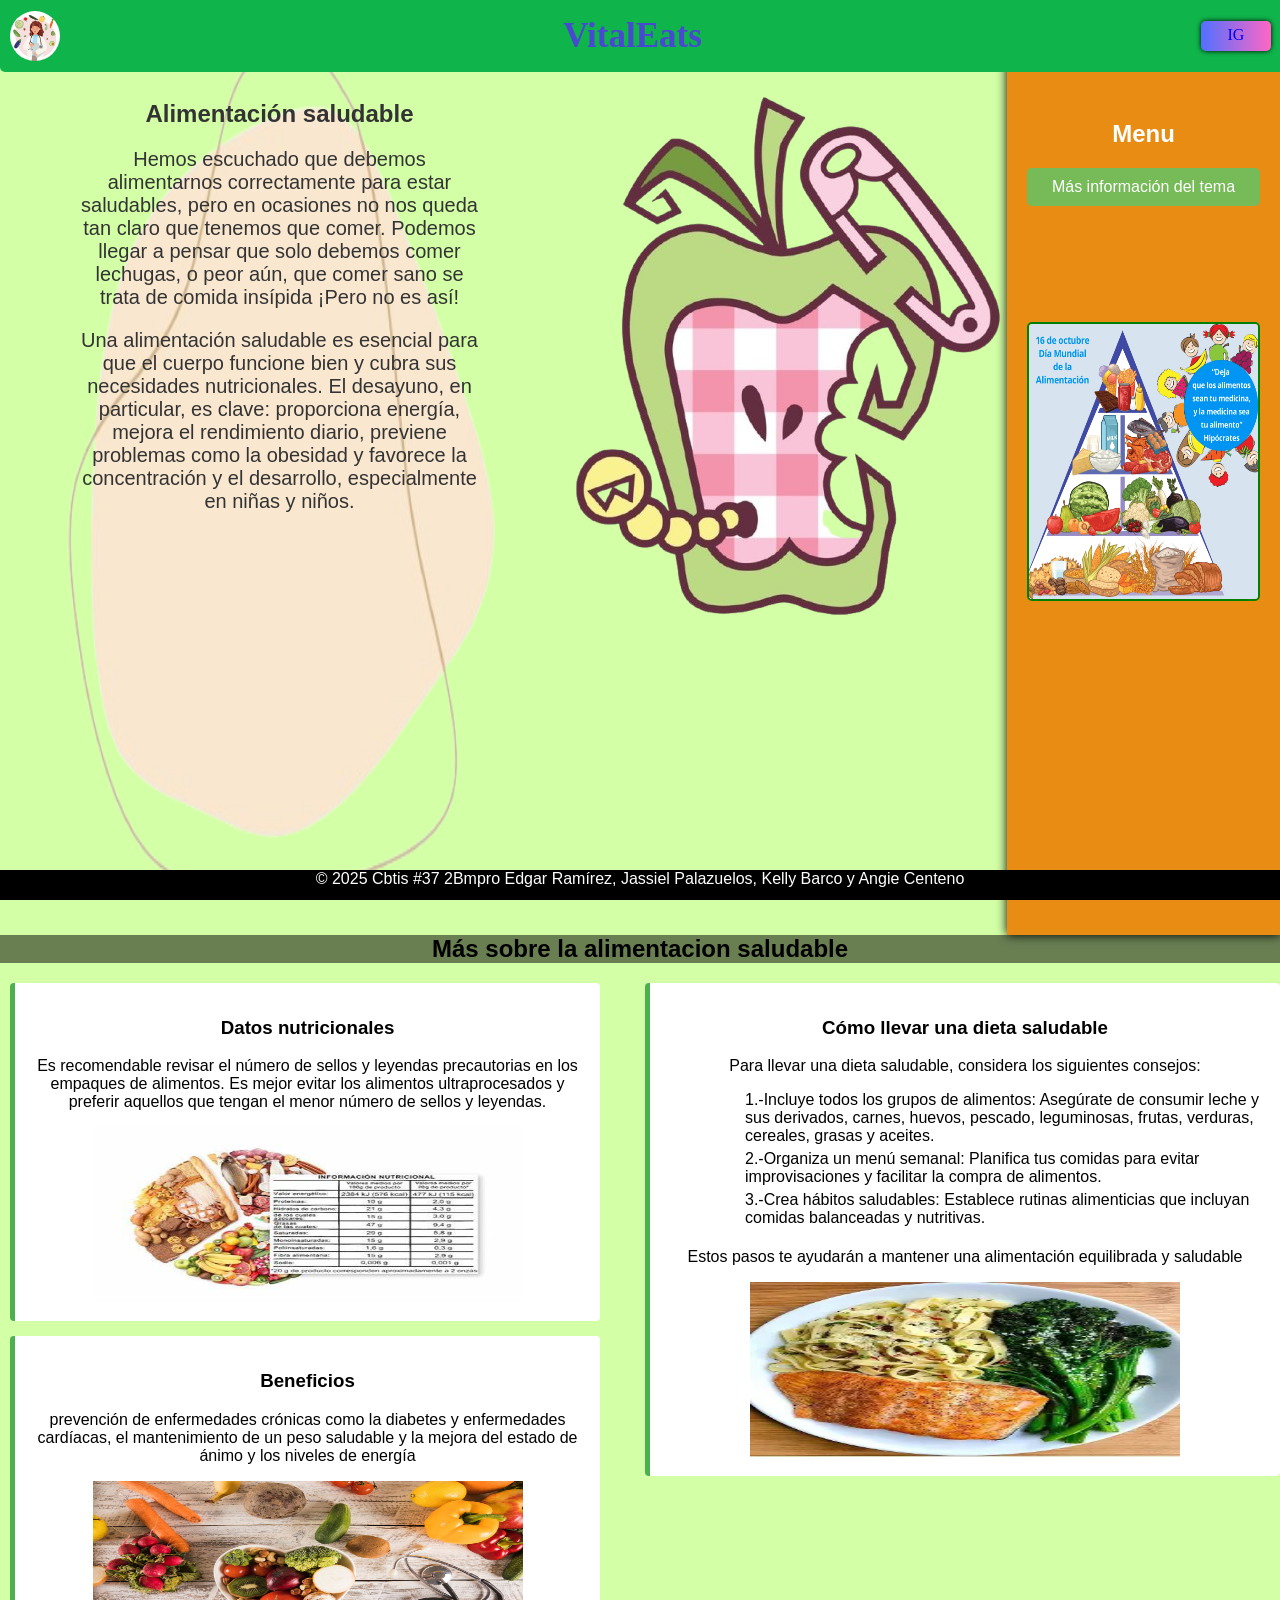
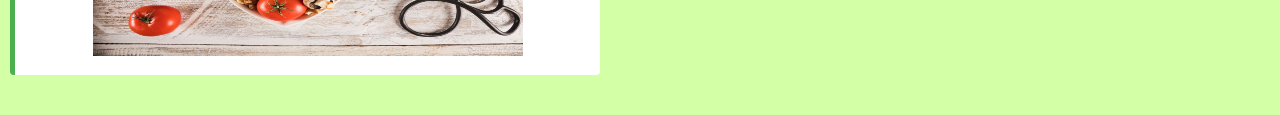
==== inicio.html @ 9ac5c804 "Update and rename index2.html to inicio.html" ====
<!DOCTYPE html>
<html lang="es">
    <head>
        <meta charset="UTF-8">
        <meta name="viewport" content="width=device-width, initial-scale=1.0">
        <title>VitalEats</title>
        <link rel="stylesheet" href="style2.css">
        <link rel="icon" href="iconwebremovebgpreview.png" type="image.jpg sizes="16x16">
    </head>
    <body>

        <header class="menu">
            <div class="logo">
                <img src="Icon.jpg">
            </div>
            <nav class="navegacion">
                <h2>VitalEats</h2>
            </nav>
            <div class="insta">
                <a href="https://www.instagram.com/mz_bodrio?igsh=MTN3NWNsdGsyYmhqbQ==">IG</a>
            </div>
        </header>
        <div class="content">
            <div class="seccion-destacada">
                <div class="contenido">
                    <h2>Alimentación saludable</h2>
                    <p>Hemos escuchado que debemos alimentarnos correctamente para estar saludables, pero en ocasiones no nos queda tan claro que tenemos que comer. Podemos llegar a pensar que solo debemos comer lechugas, o peor aún, que comer sano se trata de comida insípida ¡Pero no es así!</p>
                    <p>Una alimentación saludable es esencial para que el cuerpo funcione bien y cubra sus necesidades nutricionales. El desayuno, en particular, es clave: proporciona energía, mejora el rendimiento diario, previene problemas como la obesidad y favorece la concentración y el desarrollo, especialmente en niñas y niños.</p>
                </div>
            </div>
            <div class="imagenizquierda">
                <img src="manzanaremovebgpreview.png" alt="">
            </div>
            <aside class="menulateral">
                <h2>Menu</h2>
                    <ul class="menuplegable">
                        <li class="colorboton">Más información del tema
                            <ul>
                                <li><a href="recetassaludables.html">Recetas saludables</a></li>
                                <li><a href="beneficios.html">beneficios</a></li>
                                <li><a href="rutinasyplato.html">Rutinas y plato del buen comer</a></li>
                            </ul>
                        </li>
                    </ul>
                    <img src="imagenaside.png" class="imagenaside">
                </ul>
            </aside>
        </div>

        <section class="masinfo">
            <h2>Más sobre la alimentacion saludable</h2>
            <div class="infoderecha">
                <h3>Cómo llevar una dieta saludable</h3>
                <p>Para llevar una dieta saludable, considera los siguientes consejos:</p>
                <ul>
                    <ol>1.-Incluye todos los grupos de alimentos: Asegúrate de consumir leche y sus derivados, carnes, huevos, pescado, leguminosas, frutas, verduras, cereales, grasas y aceites. </ol>
                    <ol>2.-Organiza un menú semanal: Planifica tus comidas para evitar improvisaciones y facilitar la compra de alimentos.</ol>
                    <ol>3.-Crea hábitos saludables: Establece rutinas alimenticias que incluyan comidas balanceadas y nutritivas.</ol>
                </ul>
                <p>Estos pasos te ayudarán a mantener una alimentación equilibrada y saludable</p>
                <img src="OIP4.png">
            </div>

            <div class="infobox">
                <div class="info">
                    <h3>Datos nutricionales</h3>
                    <p>Es recomendable revisar el número de sellos y leyendas precautorias en los empaques de alimentos. Es mejor evitar los alimentos ultraprocesados y preferir aquellos que tengan el menor número de sellos y leyendas.</p>
                    <img src="OIPPP.jpg">
                </div>

                <div class="info">
                    <h3>Beneficios</h3>
                    <p>prevención de enfermedades crónicas como la diabetes y enfermedades cardíacas, el mantenimiento de un peso saludable y la mejora del estado de ánimo y los niveles de energía</p>
                    <img src="dietasaludable.png">
                </div>
            </div>
        </section>

        <footer>
            © 2025 Cbtis #37 2Bmpro Edgar Ramírez, Jassiel Palazuelos, Kelly Barco y Angie Centeno
        </footer>

    </body>
</html>
---- style2.css ----
body{
    font-family: Arial, Helvetica, sans-serif;
    background-color: #d3ffa6;
    text-align: center;
    display: flex;
    flex-direction: column;
    margin: 0;
    padding: 0;
}

.navegacion h2{
    text-align: center;
    margin-bottom: 30px;
    font-size: 35px;
    font-family: italic;
    color: rgb(72, 72, 210);
}

header{
    position: fixed;
    width: 100%;
}

footer{
    text-align: center;
    height: 30px;
    background-color: black;
    color: white;
    position: fixed;
    bottom: 0;
    width: 100%;
}

.menu{
    align-items: center;
    justify-content: space-between;
    display: flex;
    text-align: right;
    background-color: rgb(15, 180, 75);
    border-bottom-left-radius: 5px;
    padding: 6px;
    height: 60px;
}

.insta a{
    font-family: italic;
    text-decoration: none;
}

.insta{
    background: linear-gradient(to right, #5170ff, #ff66c4);
    border-radius: 5px;
    float: right;
    text-align: center;
    box-shadow: 0px 0px  5px rgb(0, 0, 0, 1);
    padding-top: 5px;
    margin-right: 15px;
    width: 70px;
    height: 25px;
    transition: transform 0.7s ease;
}

.insta:hover{
    transform: scale(1.1);
}

.seccion-destacada {
  background-image: url("Diseño_sin_título__1_removebgpreview.png");
  background-repeat: no-repeat;
  background-position: center;
  background-size: 60vw 95vh;
  padding: 80px ;
  margin-right: auto;
  color: #333;
}

.seccion-destacada p{
  font-size: 20px;
  text-align: center;
}

.imagenizquierda{
  height: 95vh;
  margin-top: 80px;
}

ul, li{
    list-style: none;
}

.colorboton{
    padding: 10px;
    background-color: #76bb58;
    border-radius: 5px;
}

.menuplegable li ul{
    margin-top: 5px;
    margin-left: -10px;
    background-color: #76bb58;
    display: none;
    position: absolute;
    border-radius: 5px;
}

.menuplegable li:hover  ul{
    display: block;
    width: 247px;
}

.imagenaside{
    margin-top: 100px;
    width: 229px;
    height: 275px;
    border: solid 2px green;
    border-radius: 5px;
}

.logo{
    display: flex;
    align-items: center;
    text-align: left;
    height: 20px;
}

.logo img{
    border-radius: 50%;
    padding: 4px;
    width: 50px;
    height: auto;
    transition: transform 0.7s ease;
}

.logo img:hover{
    transform: scale(1.05);
}

.content {
    display: flex;
    flex: 1;
}

.container img{
    margin-right: 400px;
    margin-top: 100px;
    width: 300px;
    height: auto;
}

.menulateral {
    flex: 0.5;
    background: #e88c13;
    color: white;
    height: auto;
    padding: 20px;
    box-shadow: 0 0 10px rgba(0, 0, 0, 1);
}

.menulateral h2 {
    text-align: center;
    margin-top: 100px;
    margin-bottom: 20px;
}

.menulateral ul {
    list-style: none;
    padding: 0;
}

.menulateral ul li {
    margin: 15px 0;
}

.menulateral ul li a {
    text-decoration: none;
    color: white;
    font-size: 18px;
    padding: 10px;
    display: block;
    border-radius: 5px;
    transition: background 0.3s ease;
}

.menulateral ul li a:hover {
    background: #cfb48b;
}

.masinfo h2{
  margin-top: 0;
  background-color: rgba(0, 0, 0, 0.5);
}

.infobox {
  margin-bottom: 40px;
  justify-content: center;
  align-items: stretch;
  flex-wrap: wrap;
  display: flex;
  flex-direction: column;
  gap: 15px;
  width: 600px;
}

.infoderecha img{
  width: 430px;
  height: 175px;
}

.infoderecha ol{
  padding-bottom: 5px;
  text-align: left;
}

.info img{
  width: 430px;
  height: 175px;
}

.infoderecha{
  height: auto;
  gap: 15px;
  width: 600px;
  float: right;
  margin-right: auto;
}

.info, .infoderecha {
  flex: 1;
  margin-left: 10px;
  background: white;
  padding: 15px;
  border-left: 5px solid #4caf50;
  border-radius: 4px;
}
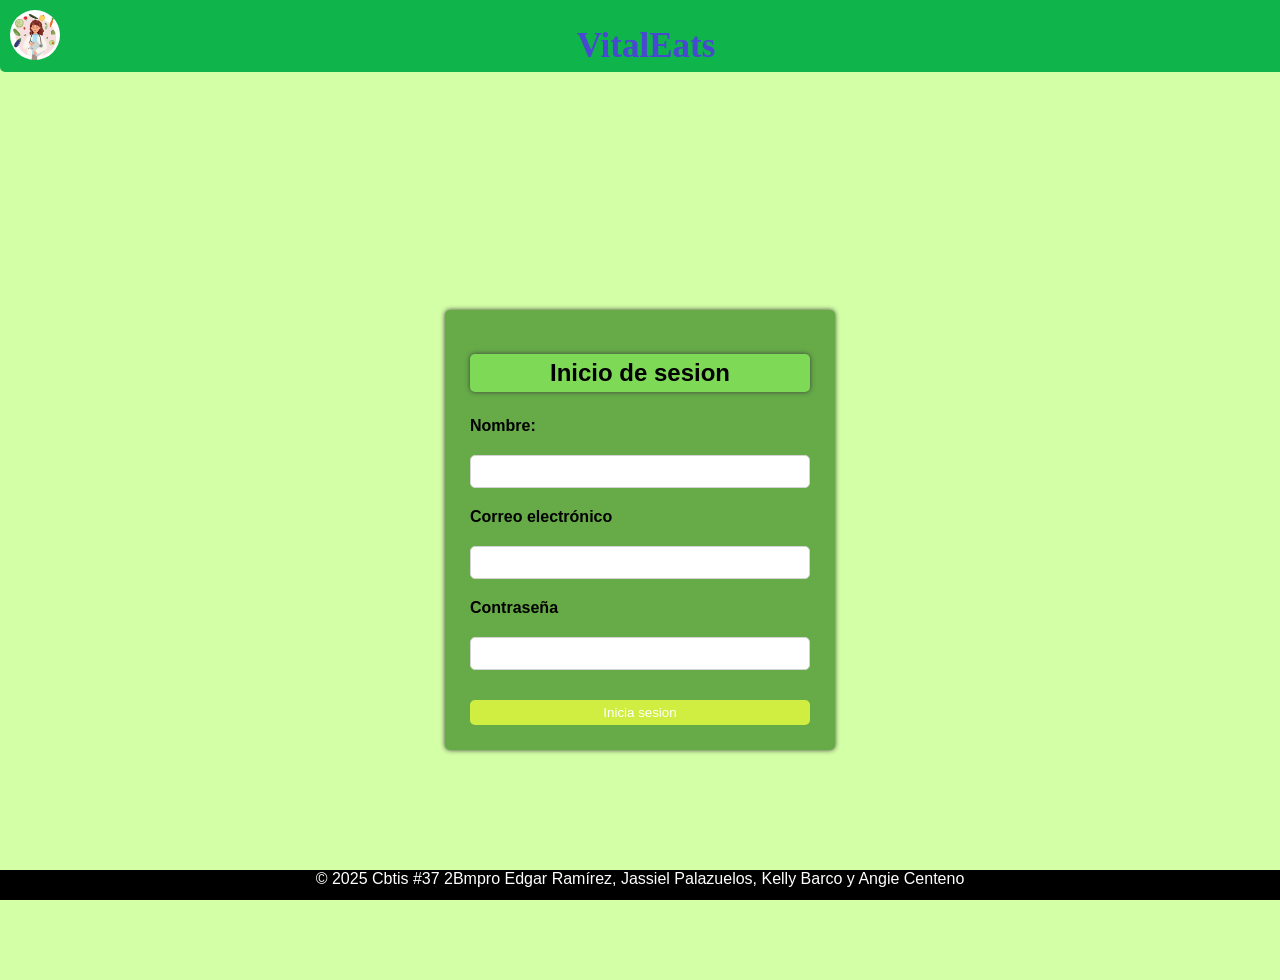
==== commit 0d6daf2e: "Update and rename index.html to inicio.html" ====
--- a/inicio.html
+++ b/inicio.html
@@ -4,11 +4,10 @@
         <meta charset="UTF-8">
         <meta name="viewport" content="width=device-width, initial-scale=1.0">
         <title>VitalEats</title>
-        <link rel="stylesheet" href="style2.css">
-        <link rel="icon" href="iconwebremovebgpreview.png" type="image.jpg sizes="16x16">
+        <link rel="stylesheet" href="style.css">
+        <link rel="icon" href="iconwebremovebgpreview.png"image.jpg sizes="16x16">
     </head>
     <body>
-
         <header class="menu">
             <div class="logo">
                 <img src="Icon.jpg">
@@ -16,65 +15,22 @@
             <nav class="navegacion">
                 <h2>VitalEats</h2>
             </nav>
-            <div class="insta">
-                <a href="https://www.instagram.com/mz_bodrio?igsh=MTN3NWNsdGsyYmhqbQ==">IG</a>
-            </div>
         </header>
-        <div class="content">
-            <div class="seccion-destacada">
-                <div class="contenido">
-                    <h2>Alimentación saludable</h2>
-                    <p>Hemos escuchado que debemos alimentarnos correctamente para estar saludables, pero en ocasiones no nos queda tan claro que tenemos que comer. Podemos llegar a pensar que solo debemos comer lechugas, o peor aún, que comer sano se trata de comida insípida ¡Pero no es así!</p>
-                    <p>Una alimentación saludable es esencial para que el cuerpo funcione bien y cubra sus necesidades nutricionales. El desayuno, en particular, es clave: proporciona energía, mejora el rendimiento diario, previene problemas como la obesidad y favorece la concentración y el desarrollo, especialmente en niñas y niños.</p>
-                </div>
-            </div>
-            <div class="imagenizquierda">
-                <img src="manzanaremovebgpreview.png" alt="">
-            </div>
-            <aside class="menulateral">
-                <h2>Menu</h2>
-                    <ul class="menuplegable">
-                        <li class="colorboton">Más información del tema
-                            <ul>
-                                <li><a href="recetassaludables.html">Recetas saludables</a></li>
-                                <li><a href="beneficios.html">beneficios</a></li>
-                                <li><a href="rutinasyplato.html">Rutinas y plato del buen comer</a></li>
-                            </ul>
-                        </li>
-                    </ul>
-                    <img src="imagenaside.png" class="imagenaside">
-                </ul>
-            </aside>
-        </div>
 
-        <section class="masinfo">
-            <h2>Más sobre la alimentacion saludable</h2>
-            <div class="infoderecha">
-                <h3>Cómo llevar una dieta saludable</h3>
-                <p>Para llevar una dieta saludable, considera los siguientes consejos:</p>
-                <ul>
-                    <ol>1.-Incluye todos los grupos de alimentos: Asegúrate de consumir leche y sus derivados, carnes, huevos, pescado, leguminosas, frutas, verduras, cereales, grasas y aceites. </ol>
-                    <ol>2.-Organiza un menú semanal: Planifica tus comidas para evitar improvisaciones y facilitar la compra de alimentos.</ol>
-                    <ol>3.-Crea hábitos saludables: Establece rutinas alimenticias que incluyan comidas balanceadas y nutritivas.</ol>
-                </ul>
-                <p>Estos pasos te ayudarán a mantener una alimentación equilibrada y saludable</p>
-                <img src="OIP4.png">
-            </div>
+        <form action="inicio.html" method="get">
+            <h2>Inicio de sesion</h2>
+            
+            <label for="nombre">Nombre:</label>
+            <input type="text" id="nombre" required>
 
-            <div class="infobox">
-                <div class="info">
-                    <h3>Datos nutricionales</h3>
-                    <p>Es recomendable revisar el número de sellos y leyendas precautorias en los empaques de alimentos. Es mejor evitar los alimentos ultraprocesados y preferir aquellos que tengan el menor número de sellos y leyendas.</p>
-                    <img src="OIPPP.jpg">
-                </div>
+            <label for="email">Correo electrónico</label>
+            <input type="email" name="email" id="email" required >
 
-                <div class="info">
-                    <h3>Beneficios</h3>
-                    <p>prevención de enfermedades crónicas como la diabetes y enfermedades cardíacas, el mantenimiento de un peso saludable y la mejora del estado de ánimo y los niveles de energía</p>
-                    <img src="dietasaludable.png">
-                </div>
-            </div>
-        </section>
+            <label for="password">Contraseña</label>
+            <input type="password" name="password" id="password" required >
+
+            <button type="submit">Inicia sesion</button>
+        </form>
 
         <footer>
             © 2025 Cbtis #37 2Bmpro Edgar Ramírez, Jassiel Palazuelos, Kelly Barco y Angie Centeno
--- a/style.css
+++ b/style.css
@@ -0,0 +1,118 @@
+body{
+    font-family: Arial, Helvetica, sans-serif;
+    background-color: #d3ffa6;
+    display: flex;
+    padding-top: 80px;
+    justify-content: center;
+    align-items: center;
+    height: 100vh;
+    margin: 0;
+}
+
+header{
+    position: fixed;
+    width: 100%;
+}
+
+footer{
+    text-align: center;
+    height: 30px;
+    background-color: black;
+    color: white;
+    position: fixed;
+    bottom: 0;
+    width: 100%;
+}
+
+.menu{
+    top: 0;
+    left: 0;
+    background-color: #3498db;
+    color: white;
+    text-align: center;
+    padding: 6px;
+    text-align: right;
+    background-color: rgb(15, 180, 75);
+    border-bottom-left-radius: 5px;
+    height: 60px;
+}
+
+.navegacion h2{
+    text-align: center;
+    margin-top: 0px;
+    font-size: 35px;
+    font-family: italic;
+    color: rgb(72, 72, 210);
+}
+
+.logo{
+    text-align: left;
+    height: 20px;
+}
+
+.logo img{
+    border-radius: 50%;
+    padding: 4px;
+    width: 50px;
+    height: auto;
+    transition: transform 0.7s ease;
+}
+
+.logo img:hover{
+    transform: scale(1.05);
+}
+
+form{
+    background-color: #66ab48;
+    padding: 25px;
+    width: 340px;
+    gap: 15px;
+    border-radius: 5px;
+    box-shadow: 0px 0px 5px rgb(63, 63, 63);
+    display: flex;
+    flex-direction: column;
+}
+
+form h2{
+    background-color: #7ed957;
+    text-align: center;
+    padding: 5px;
+    margin-bottom: 5px;
+    border-radius: 5px;
+    box-shadow: 0px 0px 5px rgb(63, 63, 63);
+    color: #000;
+}
+
+label{
+    font-size: 18x;
+    font-weight: bold;
+    margin-top: 5px;
+}
+
+input{
+    padding: 8px;
+    margin-top: 5px;
+    border: 1px solid lightgray;
+    border-radius: 5px;
+    cursor: pointer;
+}
+
+input:hover{
+    box-shadow: 0px 0px 8px rgb(63, 63, 63);
+}
+
+button{
+    margin-top: 15px;
+    background-color: #d0ed41;
+    color: white;
+    border: none;
+    border-radius: 5px;
+    padding: 5px;
+    cursor: pointer;
+    transition: background 0,3s;
+}
+
+button:hover{
+    background-color: #7ed957;
+    box-shadow: 0px 0px 8px rgb(63, 63, 63);
+}
